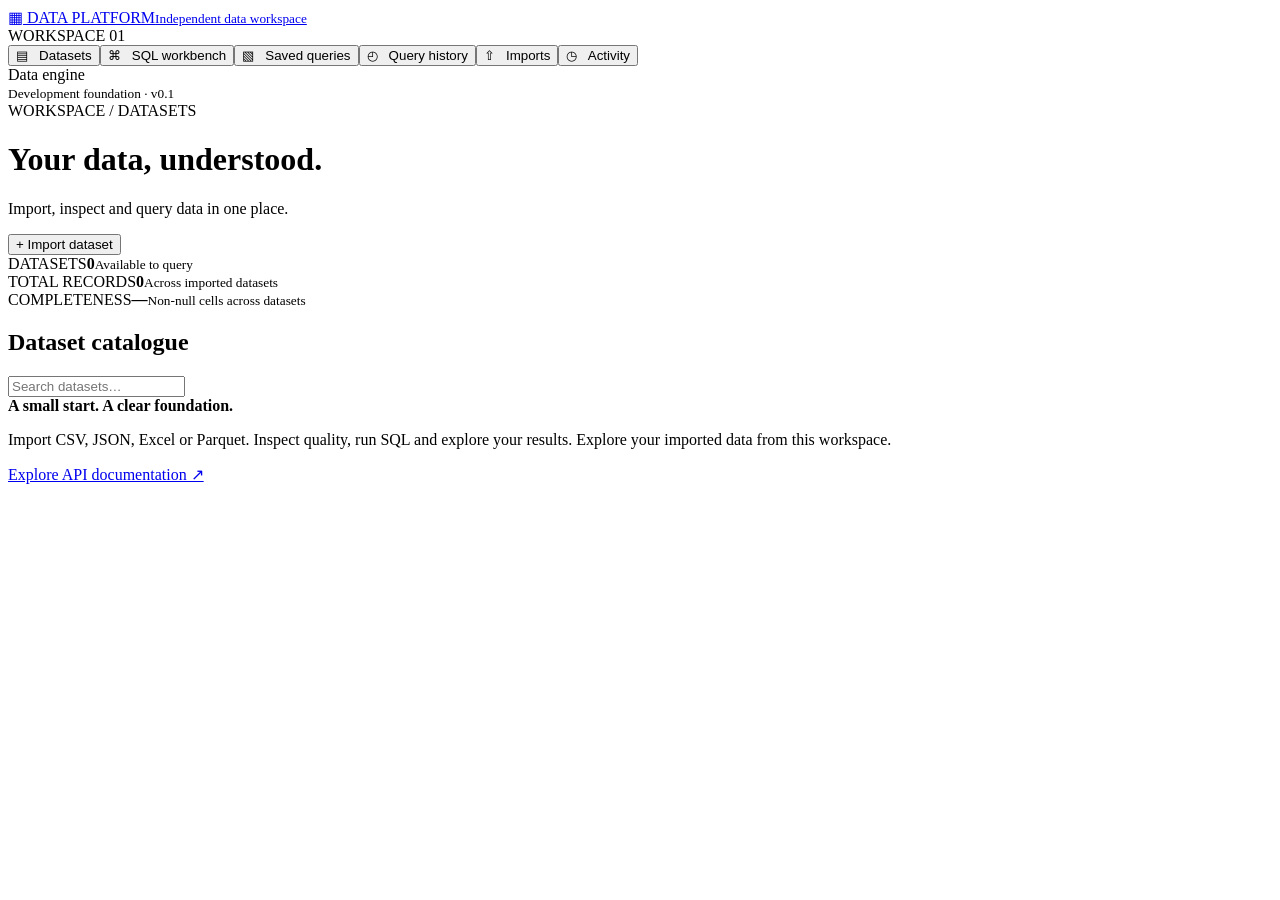
==== app/static/index.html @ 06bcf484 "Build web data platform with dataset management and query history" ====
<!doctype html>
<html lang="en"><head><meta charset="utf-8"><meta name="viewport" content="width=device-width,initial-scale=1"><title>Data Platform · Workbench</title><link rel="stylesheet" href="/static/style.css"><script src="/static/app.js" defer></script><link rel="icon" href="data:,"></head>
<body><aside><a class="brand" href="/">▦ <span>DATA PLATFORM<small>Independent data workspace</small></span></a><div class="workspace">WORKSPACE <span>01</span></div><nav aria-label="Main navigation"><button data-view="datasets" class="active">▤ &nbsp; Datasets</button><button data-view="sql">⌘ &nbsp; SQL workbench</button><button data-view="saved">▧ &nbsp; Saved queries</button><button data-view="history">◴ &nbsp; Query history</button><button data-view="imports">⇧ &nbsp; Imports</button><button data-view="activity">◷ &nbsp; Activity</button></nav><div class="sidebar-foot"><span class="dot"></span> Data engine<br><small>Development foundation · v0.1</small></div></aside>
<main><header><div><span class="eyebrow">WORKSPACE / <span id="breadcrumb">DATASETS</span></span><h1 id="page-title">Your data, understood.</h1><p id="subtitle">Import, inspect and query data in one place.</p></div><button id="import-button" class="primary">+ Import dataset</button><input id="file" type="file" accept=".csv,.json,.xlsx,.parquet" hidden></header>
<div id="message" role="status" aria-live="polite" hidden></div>
<section id="view-datasets"><div class="metrics"><article><span>DATASETS</span><strong id="metric-datasets">0</strong><small>Available to query</small></article><article><span>TOTAL RECORDS</span><strong id="metric-rows">0</strong><small>Across imported datasets</small></article><article><span>COMPLETENESS</span><strong id="metric-quality">—</strong><small>Non-null cells across datasets</small></article></div><div class="section-head"><h2>Dataset catalogue</h2><input id="search" type="search" placeholder="Search datasets…" aria-label="Search datasets"></div><div id="dataset-list"></div><div id="dataset-detail" hidden></div><div class="note"><strong>A small start. A clear foundation.</strong><p>Import CSV, JSON, Excel or Parquet. Inspect quality, run SQL and explore your results. Explore your imported data from this workspace.</p><a href="/docs">Explore API documentation ↗</a></div></section>
<section id="view-sql" hidden><div class="panel"><div class="panel-heading"><h2>SQL editor</h2><span class="badge">DuckDB · read only</span></div><label for="sql">Query your imported tables</label><textarea id="sql" spellcheck="false" placeholder="SELECT * FROM ds_your_table LIMIT 100;"></textarea><div class="editor-actions"><span>10-second limit · up to 1,000 result rows</span><button id="save-query">Save query</button><button id="run-query" class="primary">Run query ↗</button></div></div><div id="query-output" hidden><div class="section-head"><h2>Results <small id="query-info"></small></h2><button id="export">Export shown rows</button></div><div id="query-table"></div><div class="panel chart-panel"><div class="panel-heading"><h2>Quick chart</h2><span class="badge">Current result rows</span></div><div class="chart-controls"><label>Category <select id="chart-category"></select></label><label>Value <select id="chart-value"></select></label><button id="draw-chart">Draw bar chart</button></div><div id="chart" aria-live="polite"></div></div></div></section>
<section id="view-imports" hidden><div class="section-head"><h2>Import history</h2><div class="import-controls"><label for="import-filter">Status</label><select id="import-filter"><option value="all">All statuses</option><option value="running">Running</option><option value="succeeded">Succeeded</option><option value="failed">Failed</option><option value="interrupted">Interrupted</option></select><button id="refresh-imports">Refresh imports</button></div></div><p>Latest 100 attempts. Failed or interrupted imports can be corrected and uploaded again using Import dataset.</p><p id="imports-status" role="status" aria-live="polite"></p><div id="import-list"></div></section>
<section id="view-history" hidden><div class="section-head"><h2>Query history</h2><button id="refresh-history">Refresh query history</button></div><p>Latest 100 SQL runs. Reopening a query loads it into the editor; choose Run query to execute it.</p><div class="history-controls"><label for="history-search">Search SQL<input id="history-search" type="search" placeholder="Find SQL text…"></label><label for="history-filter">Status<select id="history-filter"><option value="all">All statuses</option><option value="succeeded">Succeeded</option><option value="failed">Failed</option><option value="timed_out">Timed out</option><option value="running">Running</option><option value="interrupted">Interrupted</option></select></label></div><p id="history-status" role="status" aria-live="polite"></p><div id="history-list"></div></section>
<section id="view-saved" hidden><div class="section-head"><h2>Saved queries</h2><button id="refresh-saved">Refresh saved queries</button></div><div id="saved-list"></div></section><section id="view-activity" hidden><div id="activity-list"></div></section>
<dialog id="save-dialog"><form id="save-form"><h2>Save this query</h2><label for="query-name">Query name</label><input id="query-name" maxlength="120" required><div class="editor-actions"><button type="button" id="cancel-save">Cancel</button><button class="primary" type="submit">Save query</button></div></form></dialog>
<dialog id="rename-dialog" aria-labelledby="rename-title"><form id="rename-form"><h2 id="rename-title">Rename dataset</h2><label for="dataset-name">Dataset name</label><input id="dataset-name" maxlength="200" required><p id="rename-error" role="alert"></p><div class="editor-actions"><button id="cancel-rename" type="button">Cancel</button><button id="confirm-rename" class="primary" type="submit">Save name</button></div></form></dialog>
<dialog id="delete-dialog" aria-labelledby="delete-title" aria-describedby="delete-description"><form id="delete-form"><h2 id="delete-title">Delete dataset</h2><p id="delete-description">Permanently removes this dataset, its rows and its original source file. Import history and saved queries are kept; queries using this dataset will stop working.</p><label for="delete-confirmation" id="delete-label">Type the dataset name to confirm</label><input id="delete-confirmation" maxlength="200" autocomplete="off" required><p id="delete-error" role="alert"></p><div class="editor-actions"><button id="cancel-delete" type="button">Cancel</button><button id="confirm-delete" class="danger" type="submit" disabled>Delete permanently</button></div></form></dialog>
<dialog id="edit-saved-dialog" aria-labelledby="edit-saved-title"><form id="edit-saved-form"><h2 id="edit-saved-title">Edit saved query</h2><p>Update the name and SQL. Saving does not run the query.</p><label for="edit-saved-name">Query name</label><input id="edit-saved-name" maxlength="120" required><label for="edit-saved-sql">SQL</label><textarea id="edit-saved-sql" maxlength="20000" required spellcheck="false"></textarea><p id="edit-saved-error" role="alert"></p><div class="editor-actions"><button id="cancel-edit-saved" type="button">Cancel</button><button id="confirm-edit-saved" type="submit" class="primary">Save changes</button></div></form></dialog>
<dialog id="delete-saved-dialog" aria-labelledby="delete-saved-title" aria-describedby="delete-saved-description"><form id="delete-saved-form"><h2 id="delete-saved-title">Delete saved query</h2><p id="delete-saved-description"></p><p>This removes the saved query only. Datasets and the SQL editor are kept.</p><p id="delete-saved-error" role="alert"></p><div class="editor-actions"><button id="cancel-delete-saved" type="button">Cancel</button><button id="confirm-delete-saved" type="submit" class="danger">Delete saved query</button></div></form></dialog>
</main></body></html>
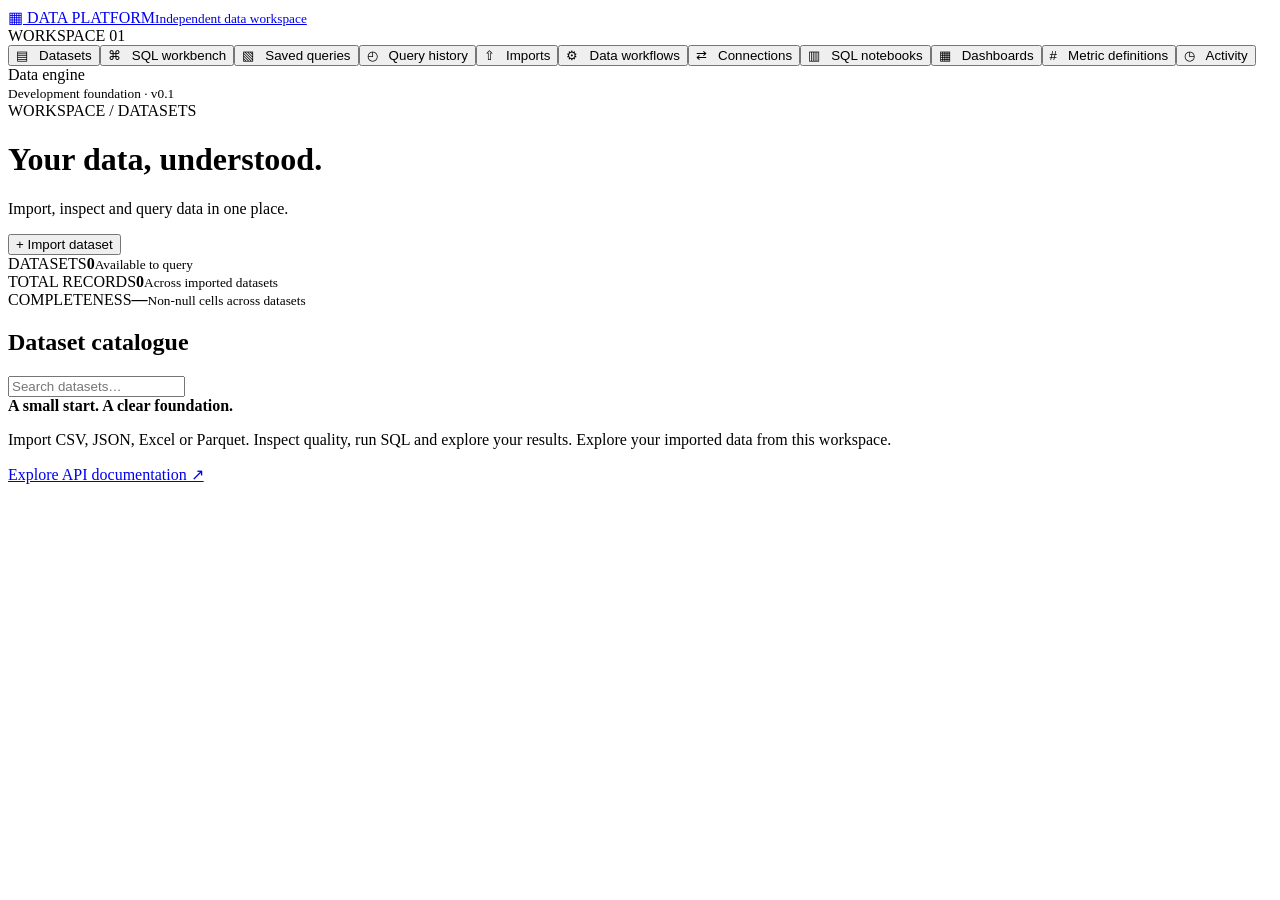
==== commit 7a6a6d13: "Build versioned workflows, isolated workspaces and self-hosted lakehouse" ====
--- a/app/static/index.html
+++ b/app/static/index.html
@@ -1,16 +1,23 @@
 <!doctype html>
 <html lang="en"><head><meta charset="utf-8"><meta name="viewport" content="width=device-width,initial-scale=1"><title>Data Platform · Workbench</title><link rel="stylesheet" href="/static/style.css"><script src="/static/app.js" defer></script><link rel="icon" href="data:,"></head>
-<body><aside><a class="brand" href="/">▦ <span>DATA PLATFORM<small>Independent data workspace</small></span></a><div class="workspace">WORKSPACE <span>01</span></div><nav aria-label="Main navigation"><button data-view="datasets" class="active">▤ &nbsp; Datasets</button><button data-view="sql">⌘ &nbsp; SQL workbench</button><button data-view="saved">▧ &nbsp; Saved queries</button><button data-view="history">◴ &nbsp; Query history</button><button data-view="imports">⇧ &nbsp; Imports</button><button data-view="activity">◷ &nbsp; Activity</button></nav><div class="sidebar-foot"><span class="dot"></span> Data engine<br><small>Development foundation · v0.1</small></div></aside>
+<body><aside><a class="brand" href="/">▦ <span>DATA PLATFORM<small>Independent data workspace</small></span></a><div id="session-controls" hidden></div><div class="workspace">WORKSPACE <span>01</span></div><nav aria-label="Main navigation"><button data-view="datasets" class="active">▤ &nbsp; Datasets</button><button data-view="sql">⌘ &nbsp; SQL workbench</button><button data-view="saved">▧ &nbsp; Saved queries</button><button data-view="history">◴ &nbsp; Query history</button><button data-view="imports">⇧ &nbsp; Imports</button><button data-view="workflows">⚙ &nbsp; Data workflows</button><button data-view="connections">⇄ &nbsp; Connections</button><button data-view="notebooks">▥ &nbsp; SQL notebooks</button><button data-view="dashboards">▦ &nbsp; Dashboards</button><button data-view="metrics"># &nbsp; Metric definitions</button><button data-view="activity">◷ &nbsp; Activity</button></nav><div class="sidebar-foot"><span class="dot"></span> Data engine<br><small>Development foundation · v0.1</small></div></aside>
 <main><header><div><span class="eyebrow">WORKSPACE / <span id="breadcrumb">DATASETS</span></span><h1 id="page-title">Your data, understood.</h1><p id="subtitle">Import, inspect and query data in one place.</p></div><button id="import-button" class="primary">+ Import dataset</button><input id="file" type="file" accept=".csv,.json,.xlsx,.parquet" hidden></header>
 <div id="message" role="status" aria-live="polite" hidden></div>
-<section id="view-datasets"><div class="metrics"><article><span>DATASETS</span><strong id="metric-datasets">0</strong><small>Available to query</small></article><article><span>TOTAL RECORDS</span><strong id="metric-rows">0</strong><small>Across imported datasets</small></article><article><span>COMPLETENESS</span><strong id="metric-quality">—</strong><small>Non-null cells across datasets</small></article></div><div class="section-head"><h2>Dataset catalogue</h2><input id="search" type="search" placeholder="Search datasets…" aria-label="Search datasets"></div><div id="dataset-list"></div><div id="dataset-detail" hidden></div><div class="note"><strong>A small start. A clear foundation.</strong><p>Import CSV, JSON, Excel or Parquet. Inspect quality, run SQL and explore your results. Explore your imported data from this workspace.</p><a href="/docs">Explore API documentation ↗</a></div></section>
-<section id="view-sql" hidden><div class="panel"><div class="panel-heading"><h2>SQL editor</h2><span class="badge">DuckDB · read only</span></div><label for="sql">Query your imported tables</label><textarea id="sql" spellcheck="false" placeholder="SELECT * FROM ds_your_table LIMIT 100;"></textarea><div class="editor-actions"><span>10-second limit · up to 1,000 result rows</span><button id="save-query">Save query</button><button id="run-query" class="primary">Run query ↗</button></div></div><div id="query-output" hidden><div class="section-head"><h2>Results <small id="query-info"></small></h2><button id="export">Export shown rows</button></div><div id="query-table"></div><div class="panel chart-panel"><div class="panel-heading"><h2>Quick chart</h2><span class="badge">Current result rows</span></div><div class="chart-controls"><label>Category <select id="chart-category"></select></label><label>Value <select id="chart-value"></select></label><button id="draw-chart">Draw bar chart</button></div><div id="chart" aria-live="polite"></div></div></div></section>
+<section id="view-datasets"><div class="metrics"><article><span>DATASETS</span><strong id="metric-datasets">0</strong><small>Available to query</small></article><article><span>TOTAL RECORDS</span><strong id="metric-rows">0</strong><small>Across imported datasets</small></article><article><span>COMPLETENESS</span><strong id="metric-quality">—</strong><small>Non-null cells across datasets</small></article></div><div class="section-head"><h2>Dataset catalogue</h2><input id="search" type="search" placeholder="Search datasets…" aria-label="Search datasets"></div><div id="dataset-list"></div><div id="dataset-detail" hidden></div><div id="version-panel" hidden class="panel"></div><div class="note"><strong>A small start. A clear foundation.</strong><p>Import CSV, JSON, Excel or Parquet. Inspect quality, run SQL and explore your results. Explore your imported data from this workspace.</p><a href="/docs">Explore API documentation ↗</a></div></section>
+<section id="view-sql" hidden><div class="panel"><div class="panel-heading"><h2>SQL editor</h2><span id="engine-badge" class="badge">DuckDB · read only</span></div><label for="sql-engine">Query engine</label><select id="sql-engine"><option value="duckdb">Workspace datasets · DuckDB</option><option value="trino">Published lakehouse copies · Trino</option></select><label for="sql">Query your imported tables</label><textarea id="sql" spellcheck="false" placeholder="SELECT * FROM ds_your_table LIMIT 100;"></textarea><div class="editor-actions"><span>10-second limit · up to 1,000 result rows</span><button id="save-query">Save query</button><button id="run-query" class="primary">Run query ↗</button></div></div><div id="query-output" hidden><div class="section-head"><h2>Results <small id="query-info"></small></h2><button id="export">Export shown rows</button></div><div id="query-table"></div><div class="panel chart-panel"><div class="panel-heading"><h2>Quick chart</h2><span class="badge">Current result rows</span></div><div class="chart-controls"><label>Category <select id="chart-category"></select></label><label>Value <select id="chart-value"></select></label><button id="draw-chart">Draw bar chart</button></div><div id="chart" aria-live="polite"></div></div></div></section>
 <section id="view-imports" hidden><div class="section-head"><h2>Import history</h2><div class="import-controls"><label for="import-filter">Status</label><select id="import-filter"><option value="all">All statuses</option><option value="running">Running</option><option value="succeeded">Succeeded</option><option value="failed">Failed</option><option value="interrupted">Interrupted</option></select><button id="refresh-imports">Refresh imports</button></div></div><p>Latest 100 attempts. Failed or interrupted imports can be corrected and uploaded again using Import dataset.</p><p id="imports-status" role="status" aria-live="polite"></p><div id="import-list"></div></section>
 <section id="view-history" hidden><div class="section-head"><h2>Query history</h2><button id="refresh-history">Refresh query history</button></div><p>Latest 100 SQL runs. Reopening a query loads it into the editor; choose Run query to execute it.</p><div class="history-controls"><label for="history-search">Search SQL<input id="history-search" type="search" placeholder="Find SQL text…"></label><label for="history-filter">Status<select id="history-filter"><option value="all">All statuses</option><option value="succeeded">Succeeded</option><option value="failed">Failed</option><option value="timed_out">Timed out</option><option value="running">Running</option><option value="interrupted">Interrupted</option></select></label></div><p id="history-status" role="status" aria-live="polite"></p><div id="history-list"></div></section>
+<section id="view-workflows" hidden><div class="panel"><h2>SQL transformation</h2><p>Materialise the full SELECT result as a dataset, or publish a new version of an existing dataset. Limits: 100,000 rows and 200 columns. Failed quality gates leave the previous version published.</p><form id="transform-form"><label for="transform-name">Output name</label><input id="transform-name" maxlength="200" required><label for="transform-target">Publish to</label><select id="transform-target"><option value="">New dataset</option></select><label for="transform-sql">SELECT query</label><textarea id="transform-sql" maxlength="20000" required spellcheck="false"></textarea><button id="transform-submit" type="submit" class="primary">Materialise dataset</button><h3>Reusable pipeline</h3><label for="pipeline-connector">Pipeline input</label><select id="pipeline-connector"><option value="">SQL transformation above</option></select><label for="pipeline-interval">Schedule interval in seconds (at least 60)</label><input id="pipeline-interval" type="number" min="60" max="31536000" value="3600"><label><input id="pipeline-enabled" type="checkbox"> Enable schedule while this server is running</label><button id="save-pipeline" type="button">Save as pipeline</button><button id="new-pipeline" type="button" hidden>Cancel definition edit</button></form></div><div class="section-head"><h2>Pipelines</h2><button id="refresh-pipelines">Refresh pipelines</button></div><div id="pipeline-list"></div></section>
+<section id="view-connections" hidden><div class="panel"><h2>PostgreSQL source</h2><p>Connections are made from the backend. Only server-allowlisted hosts and ports are accepted. Incremental mode supports unique, non-null integer watermarks; it does not capture updates, deletes, or late rows below the watermark.</p><form id="connector-form"><div class="connector-grid"><label>Name<input id="connector-name" maxlength="200" required></label><label>Backend database host<input id="connector-host" value="127.0.0.1" required></label><label>Port<input id="connector-port" type="number" value="5433" min="1" max="65535" required></label><label>Database<input id="connector-db" value="platform" required></label><label>Username<input id="connector-user" required autocomplete="off"></label><label>Password<input id="connector-password" type="password" required autocomplete="new-password"></label><label>Schema<input id="connector-schema" value="public" required></label><label>Table<input id="connector-table" required></label><label>Mode<select id="connector-mode"><option value="snapshot">Complete snapshot</option><option value="incremental">Append new integer watermarks</option></select></label><label>Integer watermark column<input id="connector-watermark"></label></div><button id="create-connector" class="primary" type="submit">Save encrypted connection</button></form></div><div class="section-head"><h2>Connections</h2><button id="refresh-connectors">Refresh connections</button></div><div id="connector-list"></div></section>
+<section id="view-notebooks" hidden><div id="analysis-notebook"></div></section><section id="view-dashboards" hidden><div id="analysis-dashboard"></div></section><section id="view-metrics" hidden><div id="analysis-metric"></div></section>
 <section id="view-saved" hidden><div class="section-head"><h2>Saved queries</h2><button id="refresh-saved">Refresh saved queries</button></div><div id="saved-list"></div></section><section id="view-activity" hidden><div id="activity-list"></div></section>
 <dialog id="save-dialog"><form id="save-form"><h2>Save this query</h2><label for="query-name">Query name</label><input id="query-name" maxlength="120" required><div class="editor-actions"><button type="button" id="cancel-save">Cancel</button><button class="primary" type="submit">Save query</button></div></form></dialog>
 <dialog id="rename-dialog" aria-labelledby="rename-title"><form id="rename-form"><h2 id="rename-title">Rename dataset</h2><label for="dataset-name">Dataset name</label><input id="dataset-name" maxlength="200" required><p id="rename-error" role="alert"></p><div class="editor-actions"><button id="cancel-rename" type="button">Cancel</button><button id="confirm-rename" class="primary" type="submit">Save name</button></div></form></dialog>
 <dialog id="delete-dialog" aria-labelledby="delete-title" aria-describedby="delete-description"><form id="delete-form"><h2 id="delete-title">Delete dataset</h2><p id="delete-description">Permanently removes this dataset, its rows and its original source file. Import history and saved queries are kept; queries using this dataset will stop working.</p><label for="delete-confirmation" id="delete-label">Type the dataset name to confirm</label><input id="delete-confirmation" maxlength="200" autocomplete="off" required><p id="delete-error" role="alert"></p><div class="editor-actions"><button id="cancel-delete" type="button">Cancel</button><button id="confirm-delete" class="danger" type="submit" disabled>Delete permanently</button></div></form></dialog>
-<dialog id="edit-saved-dialog" aria-labelledby="edit-saved-title"><form id="edit-saved-form"><h2 id="edit-saved-title">Edit saved query</h2><p>Update the name and SQL. Saving does not run the query.</p><label for="edit-saved-name">Query name</label><input id="edit-saved-name" maxlength="120" required><label for="edit-saved-sql">SQL</label><textarea id="edit-saved-sql" maxlength="20000" required spellcheck="false"></textarea><p id="edit-saved-error" role="alert"></p><div class="editor-actions"><button id="cancel-edit-saved" type="button">Cancel</button><button id="confirm-edit-saved" type="submit" class="primary">Save changes</button></div></form></dialog>
+<dialog id="edit-saved-dialog" aria-labelledby="edit-saved-title"><form id="edit-saved-form"><h2 id="edit-saved-title">Edit saved query</h2><p>Update the name and SQL. Saving does not run the query.</p><label for="edit-saved-name">Query name</label><input id="edit-saved-name" maxlength="120" required><label for="edit-saved-engine">Query engine</label><select id="edit-saved-engine"><option value="duckdb">Workspace datasets · DuckDB</option><option value="trino">Published lakehouse copies · Trino</option></select><label for="edit-saved-sql">SQL</label><textarea id="edit-saved-sql" maxlength="20000" required spellcheck="false"></textarea><p id="edit-saved-error" role="alert"></p><div class="editor-actions"><button id="cancel-edit-saved" type="button">Cancel</button><button id="confirm-edit-saved" type="submit" class="primary">Save changes</button></div></form></dialog>
 <dialog id="delete-saved-dialog" aria-labelledby="delete-saved-title" aria-describedby="delete-saved-description"><form id="delete-saved-form"><h2 id="delete-saved-title">Delete saved query</h2><p id="delete-saved-description"></p><p>This removes the saved query only. Datasets and the SQL editor are kept.</p><p id="delete-saved-error" role="alert"></p><div class="editor-actions"><button id="cancel-delete-saved" type="button">Cancel</button><button id="confirm-delete-saved" type="submit" class="danger">Delete saved query</button></div></form></dialog>
+<input id="version-file" type="file" accept=".csv,.json,.xlsx,.parquet" hidden>
+<dialog id="quality-dialog" aria-labelledby="quality-title"><form id="quality-form"><h2 id="quality-title">Dataset quality contract</h2><p>Rules apply to new versions before publication. A failed check leaves the current dataset unchanged.</p><div id="quality-rules"></div><button id="add-quality-rule" type="button">Add rule</button><p id="quality-error" role="alert"></p><div class="editor-actions"><button id="close-quality" type="button">Close</button><button id="run-quality" type="button">Check current data</button><button type="submit" class="primary">Save contract</button></div><div id="quality-results" role="status"></div></form></dialog>
+<dialog id="workspace-dialog" aria-labelledby="workspace-title"><form id="workspace-form"><h2 id="workspace-title">Create workspace</h2><label for="workspace-name">Name</label><input id="workspace-name" required maxlength="200"><div class="editor-actions"><button id="cancel-workspace" type="button">Cancel</button><button type="submit">Create workspace</button></div></form></dialog>
+<dialog id="members-dialog" aria-labelledby="members-title"><h2 id="members-title">Workspace members</h2><div id="member-list"></div><form id="member-form"><label for="member-id">User ID (the user must first sign in)</label><input id="member-id" required><label for="member-role">Role</label><select id="member-role"><option value="viewer">Viewer</option><option value="editor">Editor</option><option value="owner">Owner</option></select><button type="submit">Save membership</button></form><p id="member-error" role="alert"></p><h3>Automation tokens</h3><p>Tokens are scoped to this workspace and inherit at most editor access. New tokens are shown once; store them securely.</p><div id="token-list"></div><form id="token-form"><label for="token-name">Token name</label><input id="token-name" required maxlength="100"><button type="submit">Create one-day token</button></form><textarea id="token-value" readonly hidden aria-label="New automation token"></textarea><button id="clear-token" hidden>Hide token</button><button id="close-members">Close</button></dialog>
 </main></body></html>
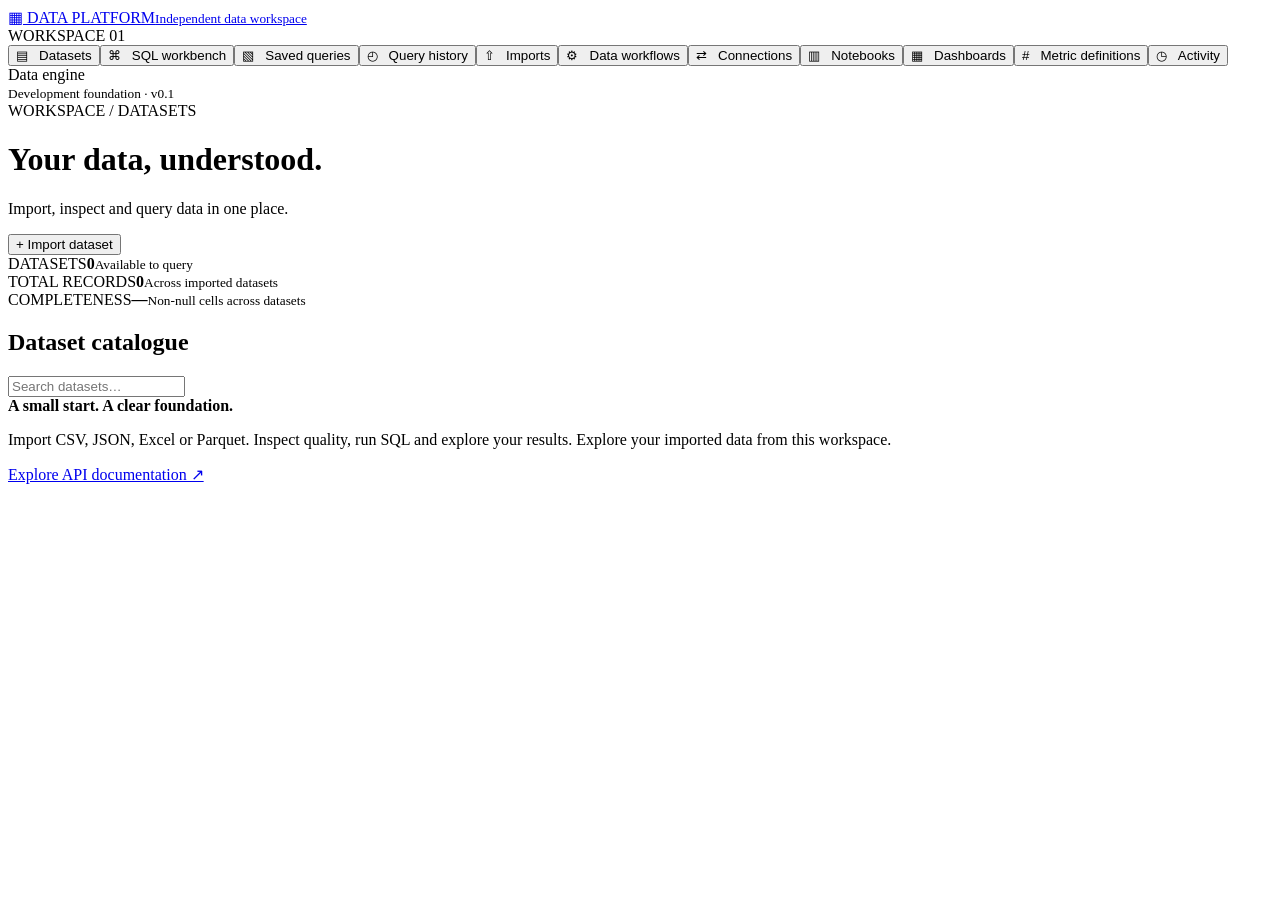
==== commit 40c755ea: "Add isolated Python notebook execution with versioned inputs and run history" ====
--- a/app/static/index.html
+++ b/app/static/index.html
@@ -1,6 +1,6 @@
 <!doctype html>
 <html lang="en"><head><meta charset="utf-8"><meta name="viewport" content="width=device-width,initial-scale=1"><title>Data Platform · Workbench</title><link rel="stylesheet" href="/static/style.css"><script src="/static/app.js" defer></script><link rel="icon" href="data:,"></head>
-<body><aside><a class="brand" href="/">▦ <span>DATA PLATFORM<small>Independent data workspace</small></span></a><div id="session-controls" hidden></div><div class="workspace">WORKSPACE <span>01</span></div><nav aria-label="Main navigation"><button data-view="datasets" class="active">▤ &nbsp; Datasets</button><button data-view="sql">⌘ &nbsp; SQL workbench</button><button data-view="saved">▧ &nbsp; Saved queries</button><button data-view="history">◴ &nbsp; Query history</button><button data-view="imports">⇧ &nbsp; Imports</button><button data-view="workflows">⚙ &nbsp; Data workflows</button><button data-view="connections">⇄ &nbsp; Connections</button><button data-view="notebooks">▥ &nbsp; SQL notebooks</button><button data-view="dashboards">▦ &nbsp; Dashboards</button><button data-view="metrics"># &nbsp; Metric definitions</button><button data-view="activity">◷ &nbsp; Activity</button></nav><div class="sidebar-foot"><span class="dot"></span> Data engine<br><small>Development foundation · v0.1</small></div></aside>
+<body><aside><a class="brand" href="/">▦ <span>DATA PLATFORM<small>Independent data workspace</small></span></a><div id="session-controls" hidden></div><div class="workspace">WORKSPACE <span>01</span></div><nav aria-label="Main navigation"><button data-view="datasets" class="active">▤ &nbsp; Datasets</button><button data-view="sql">⌘ &nbsp; SQL workbench</button><button data-view="saved">▧ &nbsp; Saved queries</button><button data-view="history">◴ &nbsp; Query history</button><button data-view="imports">⇧ &nbsp; Imports</button><button data-view="workflows">⚙ &nbsp; Data workflows</button><button data-view="connections">⇄ &nbsp; Connections</button><button data-view="notebooks">▥ &nbsp; Notebooks</button><button data-view="dashboards">▦ &nbsp; Dashboards</button><button data-view="metrics"># &nbsp; Metric definitions</button><button data-view="activity">◷ &nbsp; Activity</button></nav><div class="sidebar-foot"><span class="dot"></span> Data engine<br><small>Development foundation · v0.1</small></div></aside>
 <main><header><div><span class="eyebrow">WORKSPACE / <span id="breadcrumb">DATASETS</span></span><h1 id="page-title">Your data, understood.</h1><p id="subtitle">Import, inspect and query data in one place.</p></div><button id="import-button" class="primary">+ Import dataset</button><input id="file" type="file" accept=".csv,.json,.xlsx,.parquet" hidden></header>
 <div id="message" role="status" aria-live="polite" hidden></div>
 <section id="view-datasets"><div class="metrics"><article><span>DATASETS</span><strong id="metric-datasets">0</strong><small>Available to query</small></article><article><span>TOTAL RECORDS</span><strong id="metric-rows">0</strong><small>Across imported datasets</small></article><article><span>COMPLETENESS</span><strong id="metric-quality">—</strong><small>Non-null cells across datasets</small></article></div><div class="section-head"><h2>Dataset catalogue</h2><input id="search" type="search" placeholder="Search datasets…" aria-label="Search datasets"></div><div id="dataset-list"></div><div id="dataset-detail" hidden></div><div id="version-panel" hidden class="panel"></div><div class="note"><strong>A small start. A clear foundation.</strong><p>Import CSV, JSON, Excel or Parquet. Inspect quality, run SQL and explore your results. Explore your imported data from this workspace.</p><a href="/docs">Explore API documentation ↗</a></div></section>
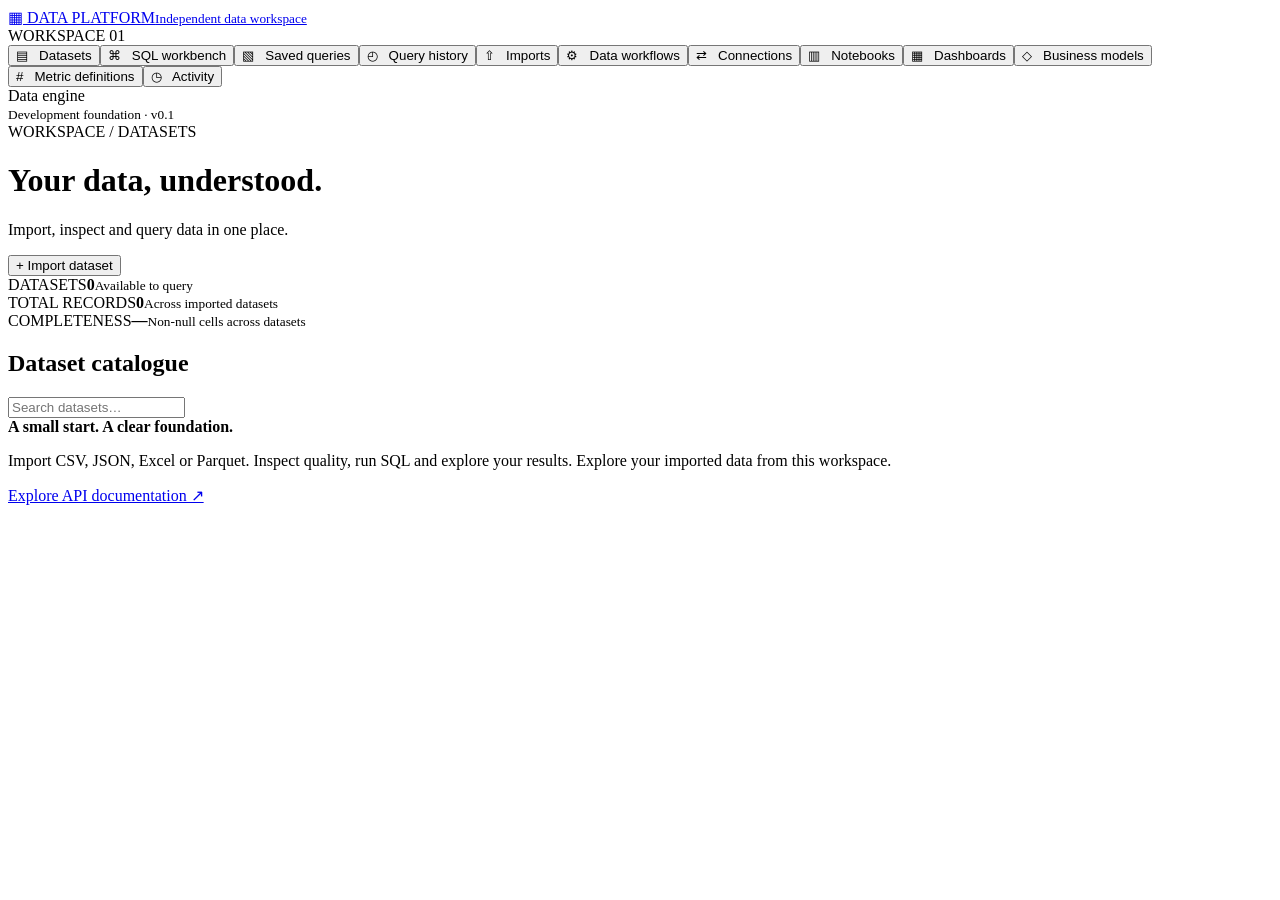
==== commit f25ddace: "Add shared business models and revision-bound dashboard measures" ====
--- a/app/static/index.html
+++ b/app/static/index.html
@@ -1,15 +1,15 @@
 <!doctype html>
-<html lang="en"><head><meta charset="utf-8"><meta name="viewport" content="width=device-width,initial-scale=1"><title>Data Platform · Workbench</title><link rel="stylesheet" href="/static/style.css"><script src="/static/app.js" defer></script><link rel="icon" href="data:,"></head>
-<body><aside><a class="brand" href="/">▦ <span>DATA PLATFORM<small>Independent data workspace</small></span></a><div id="session-controls" hidden></div><div class="workspace">WORKSPACE <span>01</span></div><nav aria-label="Main navigation"><button data-view="datasets" class="active">▤ &nbsp; Datasets</button><button data-view="sql">⌘ &nbsp; SQL workbench</button><button data-view="saved">▧ &nbsp; Saved queries</button><button data-view="history">◴ &nbsp; Query history</button><button data-view="imports">⇧ &nbsp; Imports</button><button data-view="workflows">⚙ &nbsp; Data workflows</button><button data-view="connections">⇄ &nbsp; Connections</button><button data-view="notebooks">▥ &nbsp; Notebooks</button><button data-view="dashboards">▦ &nbsp; Dashboards</button><button data-view="metrics"># &nbsp; Metric definitions</button><button data-view="activity">◷ &nbsp; Activity</button></nav><div class="sidebar-foot"><span class="dot"></span> Data engine<br><small>Development foundation · v0.1</small></div></aside>
+<html lang="en"><head><meta charset="utf-8"><meta name="viewport" content="width=device-width,initial-scale=1"><title>Data Platform · Workbench</title><link rel="stylesheet" href="/static/style.css"><script src="/static/app.js" defer></script><script src="/static/flows.js" defer></script><script src="/static/semantics.js" defer></script><link rel="icon" href="data:,"></head>
+<body><aside><a class="brand" href="/">▦ <span>DATA PLATFORM<small>Independent data workspace</small></span></a><div id="session-controls" hidden></div><div class="workspace">WORKSPACE <span>01</span></div><nav aria-label="Main navigation"><button data-view="datasets" class="active">▤ &nbsp; Datasets</button><button data-view="sql">⌘ &nbsp; SQL workbench</button><button data-view="saved">▧ &nbsp; Saved queries</button><button data-view="history">◴ &nbsp; Query history</button><button data-view="imports">⇧ &nbsp; Imports</button><button data-view="workflows">⚙ &nbsp; Data workflows</button><button data-view="connections">⇄ &nbsp; Connections</button><button data-view="notebooks">▥ &nbsp; Notebooks</button><button data-view="dashboards">▦ &nbsp; Dashboards</button><button data-view="models">◇ &nbsp; Business models</button><button data-view="metrics"># &nbsp; Metric definitions</button><button data-view="activity">◷ &nbsp; Activity</button></nav><div class="sidebar-foot"><span class="dot"></span> Data engine<br><small>Development foundation · v0.1</small></div></aside>
 <main><header><div><span class="eyebrow">WORKSPACE / <span id="breadcrumb">DATASETS</span></span><h1 id="page-title">Your data, understood.</h1><p id="subtitle">Import, inspect and query data in one place.</p></div><button id="import-button" class="primary">+ Import dataset</button><input id="file" type="file" accept=".csv,.json,.xlsx,.parquet" hidden></header>
 <div id="message" role="status" aria-live="polite" hidden></div>
 <section id="view-datasets"><div class="metrics"><article><span>DATASETS</span><strong id="metric-datasets">0</strong><small>Available to query</small></article><article><span>TOTAL RECORDS</span><strong id="metric-rows">0</strong><small>Across imported datasets</small></article><article><span>COMPLETENESS</span><strong id="metric-quality">—</strong><small>Non-null cells across datasets</small></article></div><div class="section-head"><h2>Dataset catalogue</h2><input id="search" type="search" placeholder="Search datasets…" aria-label="Search datasets"></div><div id="dataset-list"></div><div id="dataset-detail" hidden></div><div id="version-panel" hidden class="panel"></div><div class="note"><strong>A small start. A clear foundation.</strong><p>Import CSV, JSON, Excel or Parquet. Inspect quality, run SQL and explore your results. Explore your imported data from this workspace.</p><a href="/docs">Explore API documentation ↗</a></div></section>
 <section id="view-sql" hidden><div class="panel"><div class="panel-heading"><h2>SQL editor</h2><span id="engine-badge" class="badge">DuckDB · read only</span></div><label for="sql-engine">Query engine</label><select id="sql-engine"><option value="duckdb">Workspace datasets · DuckDB</option><option value="trino">Published lakehouse copies · Trino</option></select><label for="sql">Query your imported tables</label><textarea id="sql" spellcheck="false" placeholder="SELECT * FROM ds_your_table LIMIT 100;"></textarea><div class="editor-actions"><span>10-second limit · up to 1,000 result rows</span><button id="save-query">Save query</button><button id="run-query" class="primary">Run query ↗</button></div></div><div id="query-output" hidden><div class="section-head"><h2>Results <small id="query-info"></small></h2><button id="export">Export shown rows</button></div><div id="query-table"></div><div class="panel chart-panel"><div class="panel-heading"><h2>Quick chart</h2><span class="badge">Current result rows</span></div><div class="chart-controls"><label>Category <select id="chart-category"></select></label><label>Value <select id="chart-value"></select></label><button id="draw-chart">Draw bar chart</button></div><div id="chart" aria-live="polite"></div></div></div></section>
 <section id="view-imports" hidden><div class="section-head"><h2>Import history</h2><div class="import-controls"><label for="import-filter">Status</label><select id="import-filter"><option value="all">All statuses</option><option value="running">Running</option><option value="succeeded">Succeeded</option><option value="failed">Failed</option><option value="interrupted">Interrupted</option></select><button id="refresh-imports">Refresh imports</button></div></div><p>Latest 100 attempts. Failed or interrupted imports can be corrected and uploaded again using Import dataset.</p><p id="imports-status" role="status" aria-live="polite"></p><div id="import-list"></div></section>
 <section id="view-history" hidden><div class="section-head"><h2>Query history</h2><button id="refresh-history">Refresh query history</button></div><p>Latest 100 SQL runs. Reopening a query loads it into the editor; choose Run query to execute it.</p><div class="history-controls"><label for="history-search">Search SQL<input id="history-search" type="search" placeholder="Find SQL text…"></label><label for="history-filter">Status<select id="history-filter"><option value="all">All statuses</option><option value="succeeded">Succeeded</option><option value="failed">Failed</option><option value="timed_out">Timed out</option><option value="running">Running</option><option value="interrupted">Interrupted</option></select></label></div><p id="history-status" role="status" aria-live="polite"></p><div id="history-list"></div></section>
-<section id="view-workflows" hidden><div class="panel"><h2>SQL transformation</h2><p>Materialise the full SELECT result as a dataset, or publish a new version of an existing dataset. Limits: 100,000 rows and 200 columns. Failed quality gates leave the previous version published.</p><form id="transform-form"><label for="transform-name">Output name</label><input id="transform-name" maxlength="200" required><label for="transform-target">Publish to</label><select id="transform-target"><option value="">New dataset</option></select><label for="transform-sql">SELECT query</label><textarea id="transform-sql" maxlength="20000" required spellcheck="false"></textarea><button id="transform-submit" type="submit" class="primary">Materialise dataset</button><h3>Reusable pipeline</h3><label for="pipeline-connector">Pipeline input</label><select id="pipeline-connector"><option value="">SQL transformation above</option></select><label for="pipeline-interval">Schedule interval in seconds (at least 60)</label><input id="pipeline-interval" type="number" min="60" max="31536000" value="3600"><label><input id="pipeline-enabled" type="checkbox"> Enable schedule while this server is running</label><button id="save-pipeline" type="button">Save as pipeline</button><button id="new-pipeline" type="button" hidden>Cancel definition edit</button></form></div><div class="section-head"><h2>Pipelines</h2><button id="refresh-pipelines">Refresh pipelines</button></div><div id="pipeline-list"></div></section>
-<section id="view-connections" hidden><div class="panel"><h2>PostgreSQL source</h2><p>Connections are made from the backend. Only server-allowlisted hosts and ports are accepted. Incremental mode supports unique, non-null integer watermarks; it does not capture updates, deletes, or late rows below the watermark.</p><form id="connector-form"><div class="connector-grid"><label>Name<input id="connector-name" maxlength="200" required></label><label>Backend database host<input id="connector-host" value="127.0.0.1" required></label><label>Port<input id="connector-port" type="number" value="5433" min="1" max="65535" required></label><label>Database<input id="connector-db" value="platform" required></label><label>Username<input id="connector-user" required autocomplete="off"></label><label>Password<input id="connector-password" type="password" required autocomplete="new-password"></label><label>Schema<input id="connector-schema" value="public" required></label><label>Table<input id="connector-table" required></label><label>Mode<select id="connector-mode"><option value="snapshot">Complete snapshot</option><option value="incremental">Append new integer watermarks</option></select></label><label>Integer watermark column<input id="connector-watermark"></label></div><button id="create-connector" class="primary" type="submit">Save encrypted connection</button></form></div><div class="section-head"><h2>Connections</h2><button id="refresh-connectors">Refresh connections</button></div><div id="connector-list"></div></section>
-<section id="view-notebooks" hidden><div id="analysis-notebook"></div></section><section id="view-dashboards" hidden><div id="analysis-dashboard"></div></section><section id="view-metrics" hidden><div id="analysis-metric"></div></section>
+<section id="view-workflows" hidden><div class="panel"><h2>SQL transformation</h2><p>Materialise the full SELECT result as a dataset, or publish a new version of an existing dataset. Limits: 100,000 rows and 200 columns. Failed quality gates leave the previous version published.</p><form id="transform-form"><label for="transform-name">Output name</label><input id="transform-name" maxlength="200" required><label for="transform-target">Publish to</label><select id="transform-target"><option value="">New dataset</option></select><label for="transform-sql">SELECT query</label><textarea id="transform-sql" maxlength="20000" required spellcheck="false"></textarea><button id="transform-submit" type="submit" class="primary">Materialise dataset</button><h3>Reusable pipeline</h3><label for="pipeline-connector">Pipeline input</label><select id="pipeline-connector"><option value="">SQL transformation above</option></select><label for="pipeline-interval">Schedule interval in seconds (at least 60)</label><input id="pipeline-interval" type="number" min="60" max="31536000" value="3600"><label><input id="pipeline-enabled" type="checkbox"> Enable schedule while this server is running</label><button id="save-pipeline" type="button">Save as pipeline</button><button id="new-pipeline" type="button" hidden>Cancel definition edit</button></form></div><div class="section-head"><h2>Pipelines</h2><button id="refresh-pipelines">Refresh pipelines</button></div><div id="pipeline-list"></div><div id="flow-workflows"></div></section>
+<section id="view-connections" hidden><div class="panel"><h2>PostgreSQL source</h2><p>Connections use server-allowlisted hosts and ports. Live change capture requires PostgreSQL logical replication, an integer/UUID primary key, and permission to create a dedicated publication and replication slot. Automatic sync runs at intervals of at least 60 seconds. Append-only mode still uses integer watermarks and does not capture edits or deletions.</p><form id="connector-form"><div class="connector-grid"><label>Name<input id="connector-name" maxlength="200" required></label><label>Backend database host<input id="connector-host" value="127.0.0.1" required></label><label>Port<input id="connector-port" type="number" value="5433" min="1" max="65535" required></label><label>Database<input id="connector-db" value="platform" required></label><label>Username<input id="connector-user" required autocomplete="off"></label><label>Password<input id="connector-password" type="password" required autocomplete="new-password"></label><label>Schema<input id="connector-schema" value="public" required></label><label>Table<input id="connector-table" required></label><label>Mode<select id="connector-mode"><option value="snapshot">Complete snapshot</option><option value="incremental">Append new integer watermarks</option><option value="cdc">Live changes · inserts, updates and deletes</option></select></label><label>Integer watermark column<input id="connector-watermark"></label></div><button id="create-connector" class="primary" type="submit">Save encrypted connection</button></form></div><div class="section-head"><h2>Connections</h2><button id="refresh-connectors">Refresh connections</button></div><div id="connector-list"></div></section>
+<section id="view-notebooks" hidden><div id="analysis-notebook"></div></section><section id="view-dashboards" hidden><div id="analysis-dashboard"></div></section><section id="view-models" hidden><div id="business-models"></div></section><section id="view-metrics" hidden><div id="analysis-metric"></div></section>
 <section id="view-saved" hidden><div class="section-head"><h2>Saved queries</h2><button id="refresh-saved">Refresh saved queries</button></div><div id="saved-list"></div></section><section id="view-activity" hidden><div id="activity-list"></div></section>
 <dialog id="save-dialog"><form id="save-form"><h2>Save this query</h2><label for="query-name">Query name</label><input id="query-name" maxlength="120" required><div class="editor-actions"><button type="button" id="cancel-save">Cancel</button><button class="primary" type="submit">Save query</button></div></form></dialog>
 <dialog id="rename-dialog" aria-labelledby="rename-title"><form id="rename-form"><h2 id="rename-title">Rename dataset</h2><label for="dataset-name">Dataset name</label><input id="dataset-name" maxlength="200" required><p id="rename-error" role="alert"></p><div class="editor-actions"><button id="cancel-rename" type="button">Cancel</button><button id="confirm-rename" class="primary" type="submit">Save name</button></div></form></dialog>
@@ -20,4 +20,4 @@
 <dialog id="quality-dialog" aria-labelledby="quality-title"><form id="quality-form"><h2 id="quality-title">Dataset quality contract</h2><p>Rules apply to new versions before publication. A failed check leaves the current dataset unchanged.</p><div id="quality-rules"></div><button id="add-quality-rule" type="button">Add rule</button><p id="quality-error" role="alert"></p><div class="editor-actions"><button id="close-quality" type="button">Close</button><button id="run-quality" type="button">Check current data</button><button type="submit" class="primary">Save contract</button></div><div id="quality-results" role="status"></div></form></dialog>
 <dialog id="workspace-dialog" aria-labelledby="workspace-title"><form id="workspace-form"><h2 id="workspace-title">Create workspace</h2><label for="workspace-name">Name</label><input id="workspace-name" required maxlength="200"><div class="editor-actions"><button id="cancel-workspace" type="button">Cancel</button><button type="submit">Create workspace</button></div></form></dialog>
 <dialog id="members-dialog" aria-labelledby="members-title"><h2 id="members-title">Workspace members</h2><div id="member-list"></div><form id="member-form"><label for="member-id">User ID (the user must first sign in)</label><input id="member-id" required><label for="member-role">Role</label><select id="member-role"><option value="viewer">Viewer</option><option value="editor">Editor</option><option value="owner">Owner</option></select><button type="submit">Save membership</button></form><p id="member-error" role="alert"></p><h3>Automation tokens</h3><p>Tokens are scoped to this workspace and inherit at most editor access. New tokens are shown once; store them securely.</p><div id="token-list"></div><form id="token-form"><label for="token-name">Token name</label><input id="token-name" required maxlength="100"><button type="submit">Create one-day token</button></form><textarea id="token-value" readonly hidden aria-label="New automation token"></textarea><button id="clear-token" hidden>Hide token</button><button id="close-members">Close</button></dialog>
-</main></body></html>
+</main><dialog id="connector-secret-dialog"><h2>Update connection password</h2><form id="connector-secret-form"><label>New password<input id="connector-new-password" type="password" required maxlength="2000" autocomplete="new-password"></label><p id="connector-secret-error" role="status"></p><button type="submit">Save encrypted password</button><button id="connector-secret-cancel" type="button">Cancel</button></form></dialog></body></html>
